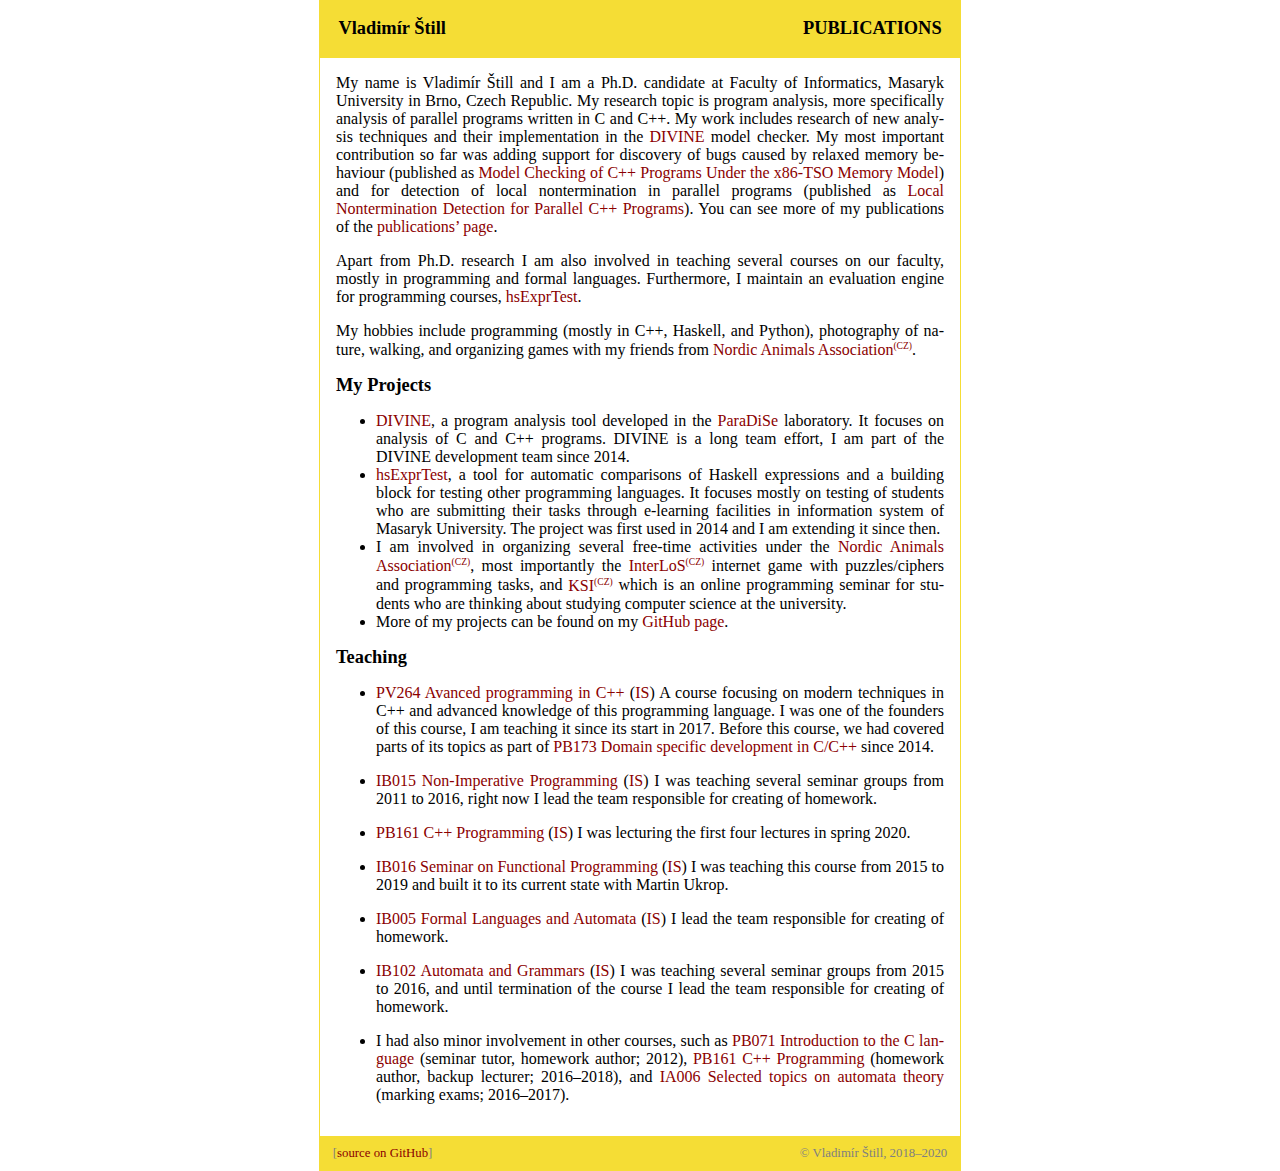
==== index.html @ 40d9edb2 "Build 2020-07-12_20:03:05" ====
<!DOCTYPE html>
<html xmlns="http://www.w3.org/1999/xhtml" lang="en" xml:lang="en">
    <head>
        <meta charset="utf-8" />
        <meta name="generator" content="pandoc" />
        <meta name="viewport" content="width=device-width, initial-scale=1.0, user-scalable=yes" />
        <meta name="author" content="Vladimír Štill">
        <title>Vladimír Štill</title>
        <link rel="stylesheet" href="/style.css">
        <!--[if lt IE 9]>
            <script src="//cdnjs.cloudflare.com/ajax/libs/html5shiv/3.7.3/html5shiv-printshiv.min.js"></script>
        <![endif]-->
    </head>
    <body>
        <div id="page">
            <div id="header" class="headfoot">
                <div id="logo" class="menuleft">
                    <a href="/">Vladimír Štill</a>
                </div>
                <div id="navigation" class="menuright">
                    <a href="/publications.html">Publications</a>
                </div>
            </div>
            <div id="content">
            <p>My name is Vladimír Štill and I am a Ph.D. candidate at Faculty of Informatics, Masaryk University in Brno, Czech Republic. My research topic is program analysis, more specifically analysis of parallel programs written in C and C++. My work includes research of new analysis techniques and their implementation in the <a href="https://divine.fi.muni.cz">DIVINE</a> model checker. My most important contribution so far was adding support for discovery of bugs caused by relaxed memory behaviour (published as <a href="https://divine.fi.muni.cz/2018/x86tso/">Model Checking of C++ Programs Under the x86-TSO Memory Model</a>) and for detection of local nontermination in parallel programs (published as <a href="https://divine.fi.muni.cz/2019/lnterm/">Local Nontermination Detection for Parallel C++ Programs</a>). You can see more of my publications of the <a href="publications.html">publications’ page</a>.</p>
<p>Apart from Ph.D. research I am also involved in teaching several courses on our faculty, mostly in programming and formal languages. Furthermore, I maintain an evaluation engine for programming courses, <a href="https://github.com/vlstill/hsExprTest">hsExprTest</a>.</p>
<p>My hobbies include programming (mostly in C++, Haskell, and Python), photography of nature, walking, and organizing games with my friends from <a href="http://zverinec.fi.muni.cz/">Nordic Animals Association<span class="cz">(CZ)</span></a>.</p>
<h2 id="my-projects">My Projects</h2>
<ul>
<li><a href="https://divine.fi.muni.cz">DIVINE</a>, a program analysis tool developed in the <a href="https://paradise.fi.muni.cz">ParaDiSe</a> laboratory. It focuses on analysis of C and C++ programs. DIVINE is a long team effort, I am part of the DIVINE development team since 2014.</li>
<li><a href="https://github.com/vlstill/hsExprTest">hsExprTest</a>, a tool for automatic comparisons of Haskell expressions and a building block for testing other programming languages. It focuses mostly on testing of students who are submitting their tasks through e-learning facilities in information system of Masaryk University. The project was first used in 2014 and I am extending it since then.</li>
<li>I am involved in organizing several free-time activities under the <a href="http://zverinec.fi.muni.cz/">Nordic Animals Association<span class="cz">(CZ)</span></a>, most importantly the <a href="https://interlos.fi.muni.cz">InterLoS<span class="cz">(CZ)</span></a> internet game with puzzles/ciphers and programming tasks, and <a href="https://ksi.fi.muni.cz">KSI<span class="cz">(CZ)</span></a> which is an online programming seminar for students who are thinking about studying computer science at the university.</li>
<li>More of my projects can be found on my <a href="https://github.com/vlstill">GitHub page</a>.</li>
</ul>
<h2 id="teaching">Teaching</h2>
<ul>
<li><p><a href="https://www.fi.muni.cz/pv264/">PV264 Avanced programming in C++</a> (<a href="https://is.muni.cz/auth/predmet/fi/jaro2019/PV264">IS</a>) A course focusing on modern techniques in C++ and advanced knowledge of this programming language. I was one of the founders of this course, I am teaching it since its start in 2017. Before this course, we had covered parts of its topics as part of <a href="https://is.muni.cz/predmet/fi/jaro2016/PB173?lang=en">PB173 Domain specific development in C/C++</a> since 2014.</p></li>
<li><p><a href="https://is.muni.cz/predmet/fi/podzim2019/IB015?lang=en">IB015 Non-Imperative Programming</a> (<a href="https://is.muni.cz/auth/predmet/fi/podzim2019/IB015">IS</a>) I was teaching several seminar groups from 2011 to 2016, right now I lead the team responsible for creating of homework.</p></li>
<li><p><a href="https://www.fi.muni.cz/pb161/">PB161 C++ Programming</a> (<a href="https://is.muni.cz/auth/predmet/fi/jaro2020/PB161">IS</a>) I was lecturing the first four lectures in spring 2020.</p></li>
<li><p><a href="https://is.muni.cz/predmet/fi/jaro2019/IB016?lang=en">IB016 Seminar on Functional Programming</a> (<a href="https://is.muni.cz/auth/predmet/fi/jaro2016/IB016">IS</a>) I was teaching this course from 2015 to 2019 and built it to its current state with Martin Ukrop.</p></li>
<li><p><a href="https://is.muni.cz/predmet/fi/jaro2020/IB005?lang=en">IB005 Formal Languages and Automata</a> (<a href="https://is.muni.cz/auth/predmet/fi/jaro2020/IB005">IS</a>) I lead the team responsible for creating of homework.</p></li>
<li><p><a href="https://is.muni.cz/predmet/fi/podzim2019/IB102?lang=en">IB102 Automata and Grammars</a> (<a href="https://is.muni.cz/auth/predmet/fi/podzim2019/IB102">IS</a>) I was teaching several seminar groups from 2015 to 2016, and until termination of the course I lead the team responsible for creating of homework.</p></li>
<li><p>I had also minor involvement in other courses, such as <a href="https://is.muni.cz/course/fi/autumn2012/PB071">PB071 Introduction to the C language</a> (seminar tutor, homework author; 2012), <a href="https://is.muni.cz/course/fi/autumn2018/PB161">PB161 C++ Programming</a> (homework author, backup lecturer; 2016–2018), and <a href="https://is.muni.cz/course/fi/autumn2017/IA006">IA006 Selected topics on automata theory</a> (marking exams; 2016–2017).</p></li>
</ul>
            </div>
            <div id="foother" class="headfoot">
                <div class="menuleft">
                    [<a href="https://github.com/vlstill/web">source on GitHub</a>]
                </div>
                <div class="menuright">
                    © Vladimír Štill, 2018–2020
                </div>
            </div>
        </div>
    </body>
</html>
<!-- vim: expandtab
-->
---- style.css ----
code {white-space: pre-wrap;}
span.smallcaps {font-variant: small-caps;}
span.underline {text-decoration: underline;}
div.column {display: inline-block; vertical-align: top; width: 50%;}
q { quotes: "“" "”" "‘" "’"; }

body {
    padding: 0px;
    margin: 0px;
}

#page {
    margin: auto;
    max-width: 80ch;
    border-width: 1px;
    border-style: none solid;
    border-color: #F5DD35;
}

@media ( max-width: 84ch ), ( max-device-width: 84ch ) {
	#page {
		border-style: none;
		max-width: none;
	}
}

#content {
    padding: 1em;
    padding-top: 0px;
}

.headfoot {
    margin-bottom: 0px;
    background-color: #F5DD35;
}

#header {
    padding: 1em;
    font-size: 115%;
    font-weight: bold;
}

.menuleft {
    float: left;
}

#header #logo a {
    color: inherit;
    text-decoration: none;
}

.menuright {
    text-align: right;
}

#header #navigation a {
    color: inherit;
    margin-left: 1em;
    text-decoration: none;
    text-transform: uppercase;
}

#foother {
    padding: 0.8em 1em;
    font-size: 80%;
    color: gray;
}

#content {
    hyphens: auto;
    text-align: justify;
}

a:link, a:visited, a:active { text-decoration: none; color: darkred; }
a:link:hover, a:visited:hover, a:active:hover { text-decoration: none; color: darkblue; }

.cz {
    vertical-align: super;
    font-size: 60%;
}

h1 { font-size: 125%; }
h2 { font-size: 115%; }
h3 { font-size: 107%; }
h4 { font-size: 100%; }

/* publist styles */

#publist .year {
    display: block;
    background-color: #F5DD3599;
    margin: 0.4em 0 0.4em 0;
    text-align: center;
    font-size: 1.2em;
    padding: 1px;
}

#publist p {
    margin: 0px;
    padding-top: 12px;
    padding-bottom: 12px;
}

#publist p + p {
    border-top: 1px solid #F5DD3599;
}
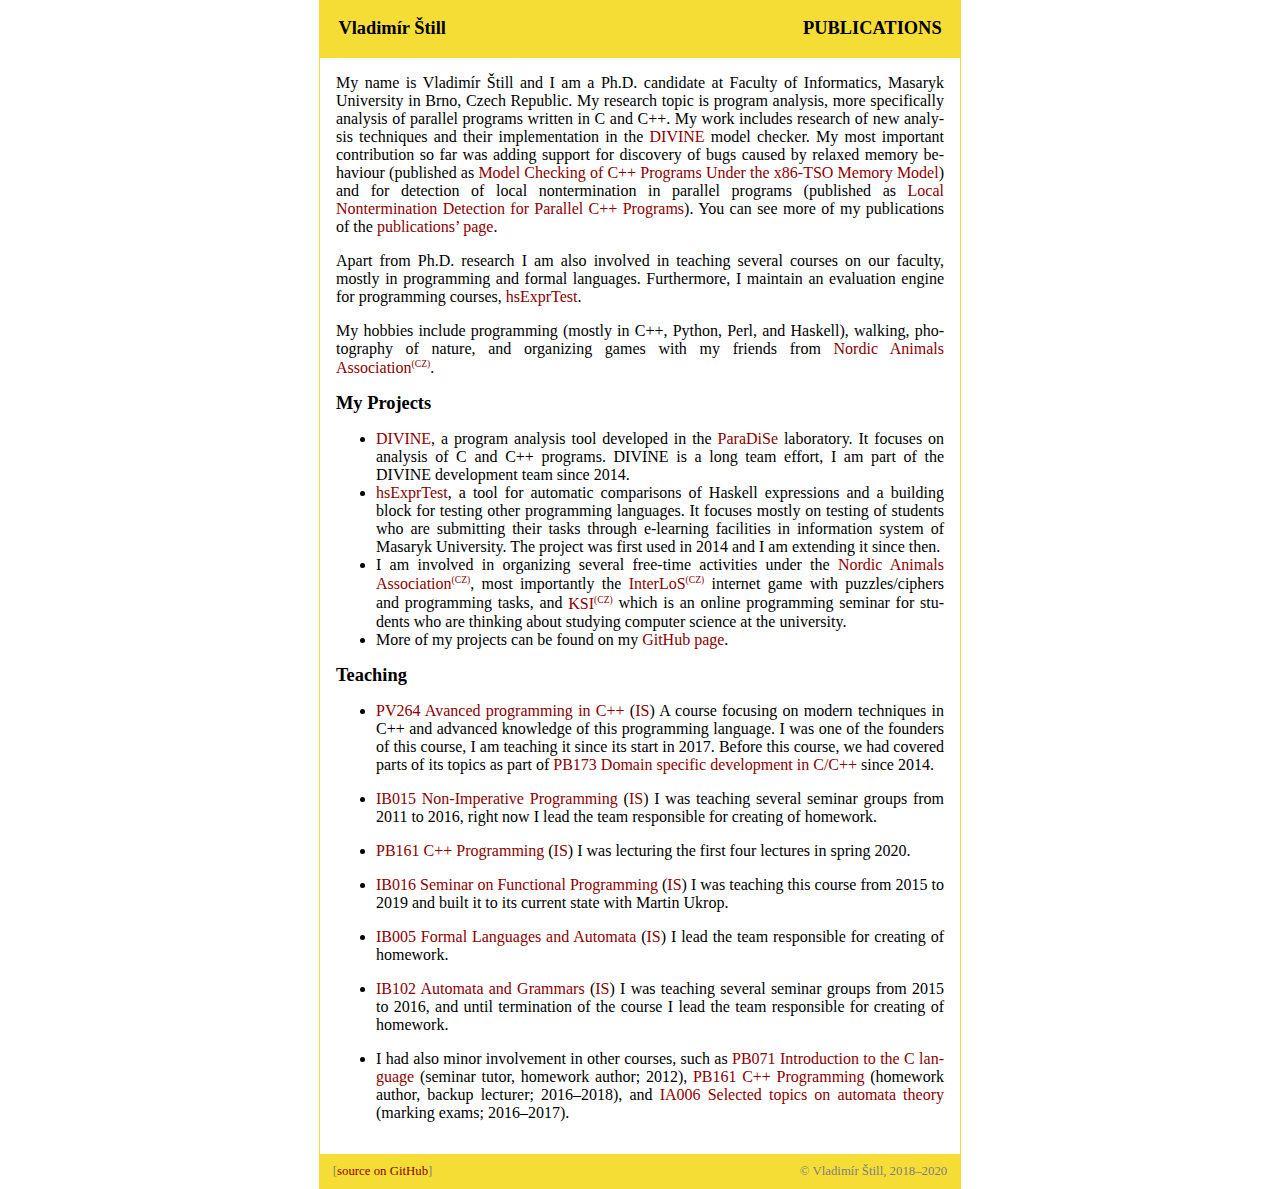
==== commit b5446550: "Build 2020-07-14_12:24:43" ====
--- a/index.html
+++ b/index.html
@@ -24,7 +24,7 @@
             <div id="content">
             <p>My name is Vladimír Štill and I am a Ph.D. candidate at Faculty of Informatics, Masaryk University in Brno, Czech Republic. My research topic is program analysis, more specifically analysis of parallel programs written in C and C++. My work includes research of new analysis techniques and their implementation in the <a href="https://divine.fi.muni.cz">DIVINE</a> model checker. My most important contribution so far was adding support for discovery of bugs caused by relaxed memory behaviour (published as <a href="https://divine.fi.muni.cz/2018/x86tso/">Model Checking of C++ Programs Under the x86-TSO Memory Model</a>) and for detection of local nontermination in parallel programs (published as <a href="https://divine.fi.muni.cz/2019/lnterm/">Local Nontermination Detection for Parallel C++ Programs</a>). You can see more of my publications of the <a href="publications.html">publications’ page</a>.</p>
 <p>Apart from Ph.D. research I am also involved in teaching several courses on our faculty, mostly in programming and formal languages. Furthermore, I maintain an evaluation engine for programming courses, <a href="https://github.com/vlstill/hsExprTest">hsExprTest</a>.</p>
-<p>My hobbies include programming (mostly in C++, Haskell, and Python), photography of nature, walking, and organizing games with my friends from <a href="http://zverinec.fi.muni.cz/">Nordic Animals Association<span class="cz">(CZ)</span></a>.</p>
+<p>My hobbies include programming (mostly in C++, Python, Perl, and Haskell), walking, photography of nature, and organizing games with my friends from <a href="http://zverinec.fi.muni.cz/">Nordic Animals Association<span class="cz">(CZ)</span></a>.</p>
 <h2 id="my-projects">My Projects</h2>
 <ul>
 <li><a href="https://divine.fi.muni.cz">DIVINE</a>, a program analysis tool developed in the <a href="https://paradise.fi.muni.cz">ParaDiSe</a> laboratory. It focuses on analysis of C and C++ programs. DIVINE is a long team effort, I am part of the DIVINE development team since 2014.</li>
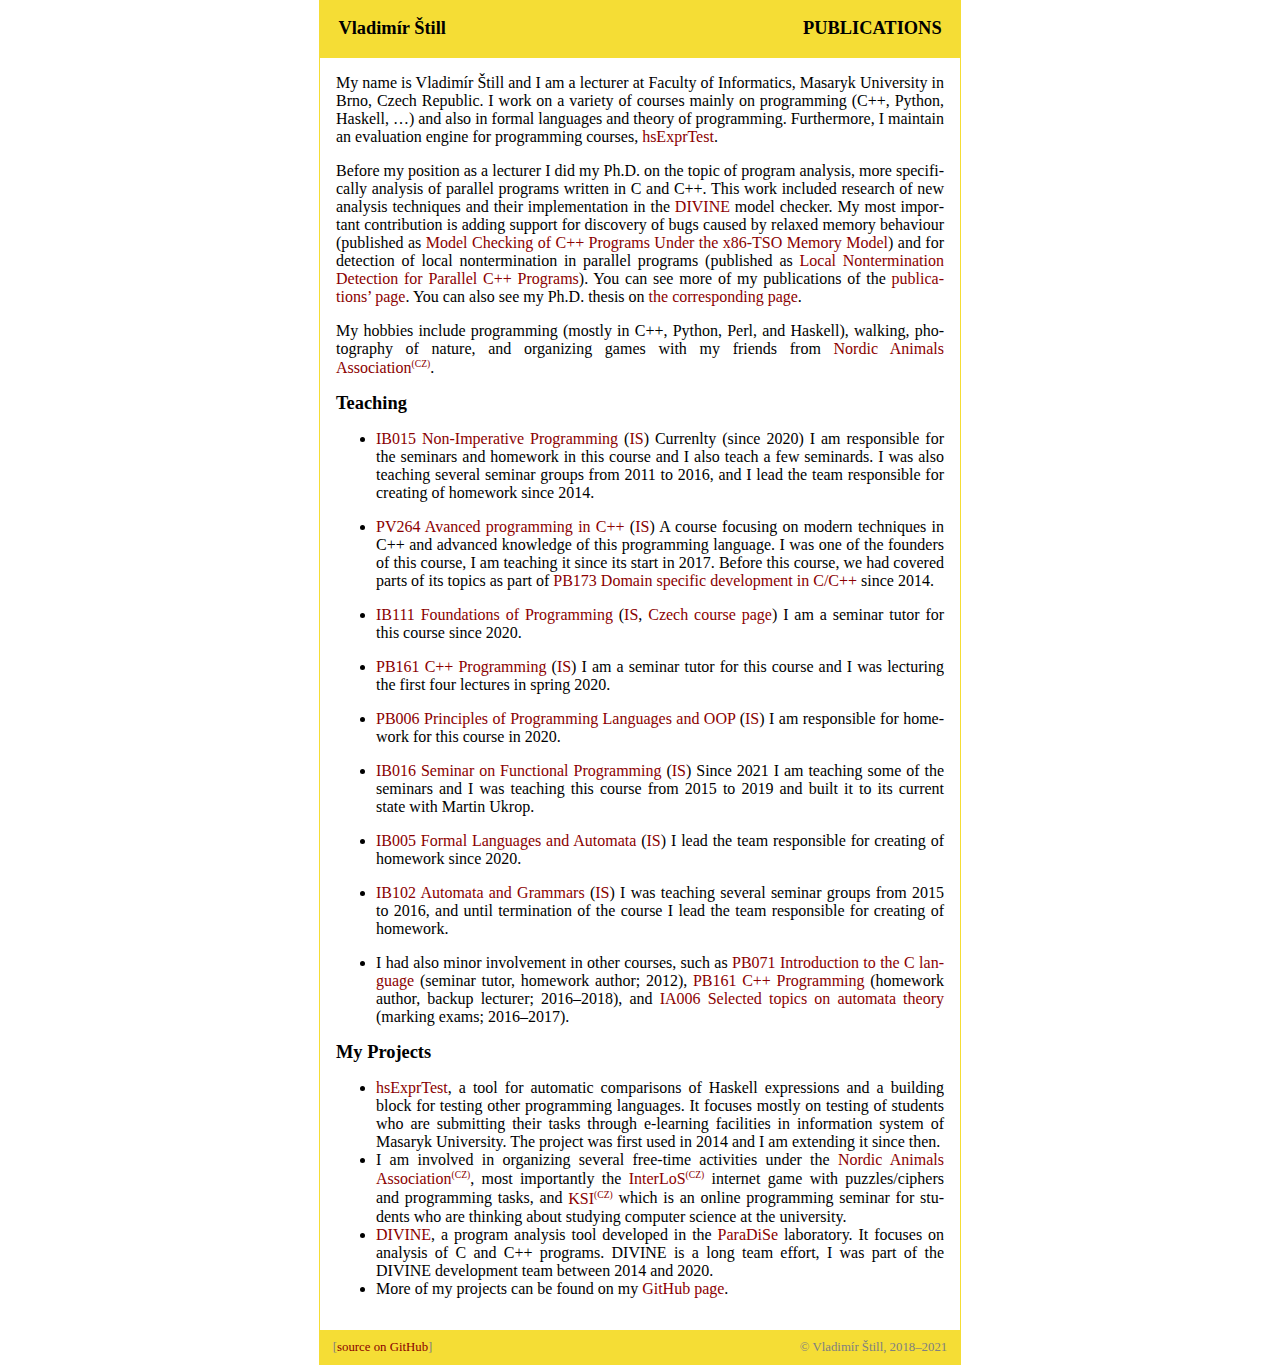
==== commit 619eb05e: "Build 2021-01-13_08:59:59" ====
--- a/index.html
+++ b/index.html
@@ -6,7 +6,7 @@
         <meta name="viewport" content="width=device-width, initial-scale=1.0, user-scalable=yes" />
         <meta name="author" content="Vladimír Štill">
         <title>Vladimír Štill</title>
-        <link rel="stylesheet" href="/style.css">
+        <link rel="stylesheet" href="./style.css">
         <!--[if lt IE 9]>
             <script src="//cdnjs.cloudflare.com/ajax/libs/html5shiv/3.7.3/html5shiv-printshiv.min.js"></script>
         <![endif]-->
@@ -15,32 +15,34 @@
         <div id="page">
             <div id="header" class="headfoot">
                 <div id="logo" class="menuleft">
-                    <a href="/">Vladimír Štill</a>
+                    <a href="./">Vladimír Štill</a>
                 </div>
                 <div id="navigation" class="menuright">
-                    <a href="/publications.html">Publications</a>
+                    <a href="./publications.html">Publications</a>
                 </div>
             </div>
             <div id="content">
-            <p>My name is Vladimír Štill and I am a Ph.D. candidate at Faculty of Informatics, Masaryk University in Brno, Czech Republic. My research topic is program analysis, more specifically analysis of parallel programs written in C and C++. My work includes research of new analysis techniques and their implementation in the <a href="https://divine.fi.muni.cz">DIVINE</a> model checker. My most important contribution so far was adding support for discovery of bugs caused by relaxed memory behaviour (published as <a href="https://divine.fi.muni.cz/2018/x86tso/">Model Checking of C++ Programs Under the x86-TSO Memory Model</a>) and for detection of local nontermination in parallel programs (published as <a href="https://divine.fi.muni.cz/2019/lnterm/">Local Nontermination Detection for Parallel C++ Programs</a>). You can see more of my publications of the <a href="publications.html">publications’ page</a>.</p>
-<p>Apart from Ph.D. research I am also involved in teaching several courses on our faculty, mostly in programming and formal languages. Furthermore, I maintain an evaluation engine for programming courses, <a href="https://github.com/vlstill/hsExprTest">hsExprTest</a>.</p>
+            <p>My name is Vladimír Štill and I am a lecturer at Faculty of Informatics, Masaryk University in Brno, Czech Republic. I work on a variety of courses mainly on programming (C++, Python, Haskell, …) and also in formal languages and theory of programming. Furthermore, I maintain an evaluation engine for programming courses, <a href="https://github.com/vlstill/hsExprTest">hsExprTest</a>.</p>
+<p>Before my position as a lecturer I did my Ph.D. on the topic of program analysis, more specifically analysis of parallel programs written in C and C++. This work included research of new analysis techniques and their implementation in the <a href="https://divine.fi.muni.cz">DIVINE</a> model checker. My most important contribution is adding support for discovery of bugs caused by relaxed memory behaviour (published as <a href="https://divine.fi.muni.cz/2018/x86tso/">Model Checking of C++ Programs Under the x86-TSO Memory Model</a>) and for detection of local nontermination in parallel programs (published as <a href="https://divine.fi.muni.cz/2019/lnterm/">Local Nontermination Detection for Parallel C++ Programs</a>). You can see more of my publications of the <a href="publications.html">publications’ page</a>. You can also see my Ph.D. thesis on <a href="phd/">the corresponding page</a>.</p>
 <p>My hobbies include programming (mostly in C++, Python, Perl, and Haskell), walking, photography of nature, and organizing games with my friends from <a href="http://zverinec.fi.muni.cz/">Nordic Animals Association<span class="cz">(CZ)</span></a>.</p>
+<h2 id="teaching">Teaching</h2>
+<ul>
+<li><p><a href="https://is.muni.cz/predmet/fi/podzim2020/IB015?lang=en">IB015 Non-Imperative Programming</a> (<a href="https://is.muni.cz/auth/predmet/fi/podzim2020/IB015">IS</a>) Currenlty (since 2020) I am responsible for the seminars and homework in this course and I also teach a few seminards. I was also teaching several seminar groups from 2011 to 2016, and I lead the team responsible for creating of homework since 2014.</p></li>
+<li><p><a href="https://www.fi.muni.cz/pv264/">PV264 Avanced programming in C++</a> (<a href="https://is.muni.cz/auth/predmet/fi/podzim2020/PV264?lang=en">IS</a>) A course focusing on modern techniques in C++ and advanced knowledge of this programming language. I was one of the founders of this course, I am teaching it since its start in 2017. Before this course, we had covered parts of its topics as part of <a href="https://is.muni.cz/predmet/fi/jaro2016/PB173?lang=en">PB173 Domain specific development in C/C++</a> since 2014.</p></li>
+<li><p><a href="https://is.muni.cz/course/fi/autumn2020/IB111">IB111 Foundations of Programming</a> (<a href="https://is.muni.cz/auth/course/fi/autumn2020/IB111">IS</a>, <a href="https://www.fi.muni.cz/ib111/">Czech course page</a>) I am a seminar tutor for this course since 2020.</p></li>
+<li><p><a href="https://www.fi.muni.cz/pb161/">PB161 C++ Programming</a> (<a href="https://is.muni.cz/auth/predmet/fi/jaro2020/PB161">IS</a>) I am a seminar tutor for this course and I was lecturing the first four lectures in spring 2020.</p></li>
+<li><p><a href="https://is.muni.cz/course/fi/autumn2020/PB006?lang=en">PB006 Principles of Programming Languages and OOP</a> (<a href="https://is.muni.cz/auth/course/fi/autumn2020/PB006">IS</a>) I am responsible for homework for this course in 2020.</p></li>
+<li><p><a href="https://is.muni.cz/predmet/fi/jaro2019/IB016?lang=en">IB016 Seminar on Functional Programming</a> (<a href="https://is.muni.cz/auth/predmet/fi/jaro2016/IB016">IS</a>) Since 2021 I am teaching some of the seminars and I was teaching this course from 2015 to 2019 and built it to its current state with Martin Ukrop.</p></li>
+<li><p><a href="https://is.muni.cz/predmet/fi/jaro2020/IB005?lang=en">IB005 Formal Languages and Automata</a> (<a href="https://is.muni.cz/auth/predmet/fi/jaro2020/IB005">IS</a>) I lead the team responsible for creating of homework since 2020.</p></li>
+<li><p><a href="https://is.muni.cz/predmet/fi/podzim2019/IB102?lang=en">IB102 Automata and Grammars</a> (<a href="https://is.muni.cz/auth/predmet/fi/podzim2019/IB102">IS</a>) I was teaching several seminar groups from 2015 to 2016, and until termination of the course I lead the team responsible for creating of homework.</p></li>
+<li><p>I had also minor involvement in other courses, such as <a href="https://is.muni.cz/course/fi/autumn2012/PB071">PB071 Introduction to the C language</a> (seminar tutor, homework author; 2012), <a href="https://is.muni.cz/course/fi/autumn2018/PB161">PB161 C++ Programming</a> (homework author, backup lecturer; 2016–2018), and <a href="https://is.muni.cz/course/fi/autumn2017/IA006">IA006 Selected topics on automata theory</a> (marking exams; 2016–2017).</p></li>
+</ul>
 <h2 id="my-projects">My Projects</h2>
 <ul>
-<li><a href="https://divine.fi.muni.cz">DIVINE</a>, a program analysis tool developed in the <a href="https://paradise.fi.muni.cz">ParaDiSe</a> laboratory. It focuses on analysis of C and C++ programs. DIVINE is a long team effort, I am part of the DIVINE development team since 2014.</li>
 <li><a href="https://github.com/vlstill/hsExprTest">hsExprTest</a>, a tool for automatic comparisons of Haskell expressions and a building block for testing other programming languages. It focuses mostly on testing of students who are submitting their tasks through e-learning facilities in information system of Masaryk University. The project was first used in 2014 and I am extending it since then.</li>
 <li>I am involved in organizing several free-time activities under the <a href="http://zverinec.fi.muni.cz/">Nordic Animals Association<span class="cz">(CZ)</span></a>, most importantly the <a href="https://interlos.fi.muni.cz">InterLoS<span class="cz">(CZ)</span></a> internet game with puzzles/ciphers and programming tasks, and <a href="https://ksi.fi.muni.cz">KSI<span class="cz">(CZ)</span></a> which is an online programming seminar for students who are thinking about studying computer science at the university.</li>
+<li><a href="https://divine.fi.muni.cz">DIVINE</a>, a program analysis tool developed in the <a href="https://paradise.fi.muni.cz">ParaDiSe</a> laboratory. It focuses on analysis of C and C++ programs. DIVINE is a long team effort, I was part of the DIVINE development team between 2014 and 2020.</li>
 <li>More of my projects can be found on my <a href="https://github.com/vlstill">GitHub page</a>.</li>
-</ul>
-<h2 id="teaching">Teaching</h2>
-<ul>
-<li><p><a href="https://www.fi.muni.cz/pv264/">PV264 Avanced programming in C++</a> (<a href="https://is.muni.cz/auth/predmet/fi/jaro2019/PV264">IS</a>) A course focusing on modern techniques in C++ and advanced knowledge of this programming language. I was one of the founders of this course, I am teaching it since its start in 2017. Before this course, we had covered parts of its topics as part of <a href="https://is.muni.cz/predmet/fi/jaro2016/PB173?lang=en">PB173 Domain specific development in C/C++</a> since 2014.</p></li>
-<li><p><a href="https://is.muni.cz/predmet/fi/podzim2019/IB015?lang=en">IB015 Non-Imperative Programming</a> (<a href="https://is.muni.cz/auth/predmet/fi/podzim2019/IB015">IS</a>) I was teaching several seminar groups from 2011 to 2016, right now I lead the team responsible for creating of homework.</p></li>
-<li><p><a href="https://www.fi.muni.cz/pb161/">PB161 C++ Programming</a> (<a href="https://is.muni.cz/auth/predmet/fi/jaro2020/PB161">IS</a>) I was lecturing the first four lectures in spring 2020.</p></li>
-<li><p><a href="https://is.muni.cz/predmet/fi/jaro2019/IB016?lang=en">IB016 Seminar on Functional Programming</a> (<a href="https://is.muni.cz/auth/predmet/fi/jaro2016/IB016">IS</a>) I was teaching this course from 2015 to 2019 and built it to its current state with Martin Ukrop.</p></li>
-<li><p><a href="https://is.muni.cz/predmet/fi/jaro2020/IB005?lang=en">IB005 Formal Languages and Automata</a> (<a href="https://is.muni.cz/auth/predmet/fi/jaro2020/IB005">IS</a>) I lead the team responsible for creating of homework.</p></li>
-<li><p><a href="https://is.muni.cz/predmet/fi/podzim2019/IB102?lang=en">IB102 Automata and Grammars</a> (<a href="https://is.muni.cz/auth/predmet/fi/podzim2019/IB102">IS</a>) I was teaching several seminar groups from 2015 to 2016, and until termination of the course I lead the team responsible for creating of homework.</p></li>
-<li><p>I had also minor involvement in other courses, such as <a href="https://is.muni.cz/course/fi/autumn2012/PB071">PB071 Introduction to the C language</a> (seminar tutor, homework author; 2012), <a href="https://is.muni.cz/course/fi/autumn2018/PB161">PB161 C++ Programming</a> (homework author, backup lecturer; 2016–2018), and <a href="https://is.muni.cz/course/fi/autumn2017/IA006">IA006 Selected topics on automata theory</a> (marking exams; 2016–2017).</p></li>
 </ul>
             </div>
             <div id="foother" class="headfoot">
@@ -48,7 +50,7 @@
                     [<a href="https://github.com/vlstill/web">source on GitHub</a>]
                 </div>
                 <div class="menuright">
-                    © Vladimír Štill, 2018–2020
+                    © Vladimír Štill, 2018–2021
                 </div>
             </div>
         </div>
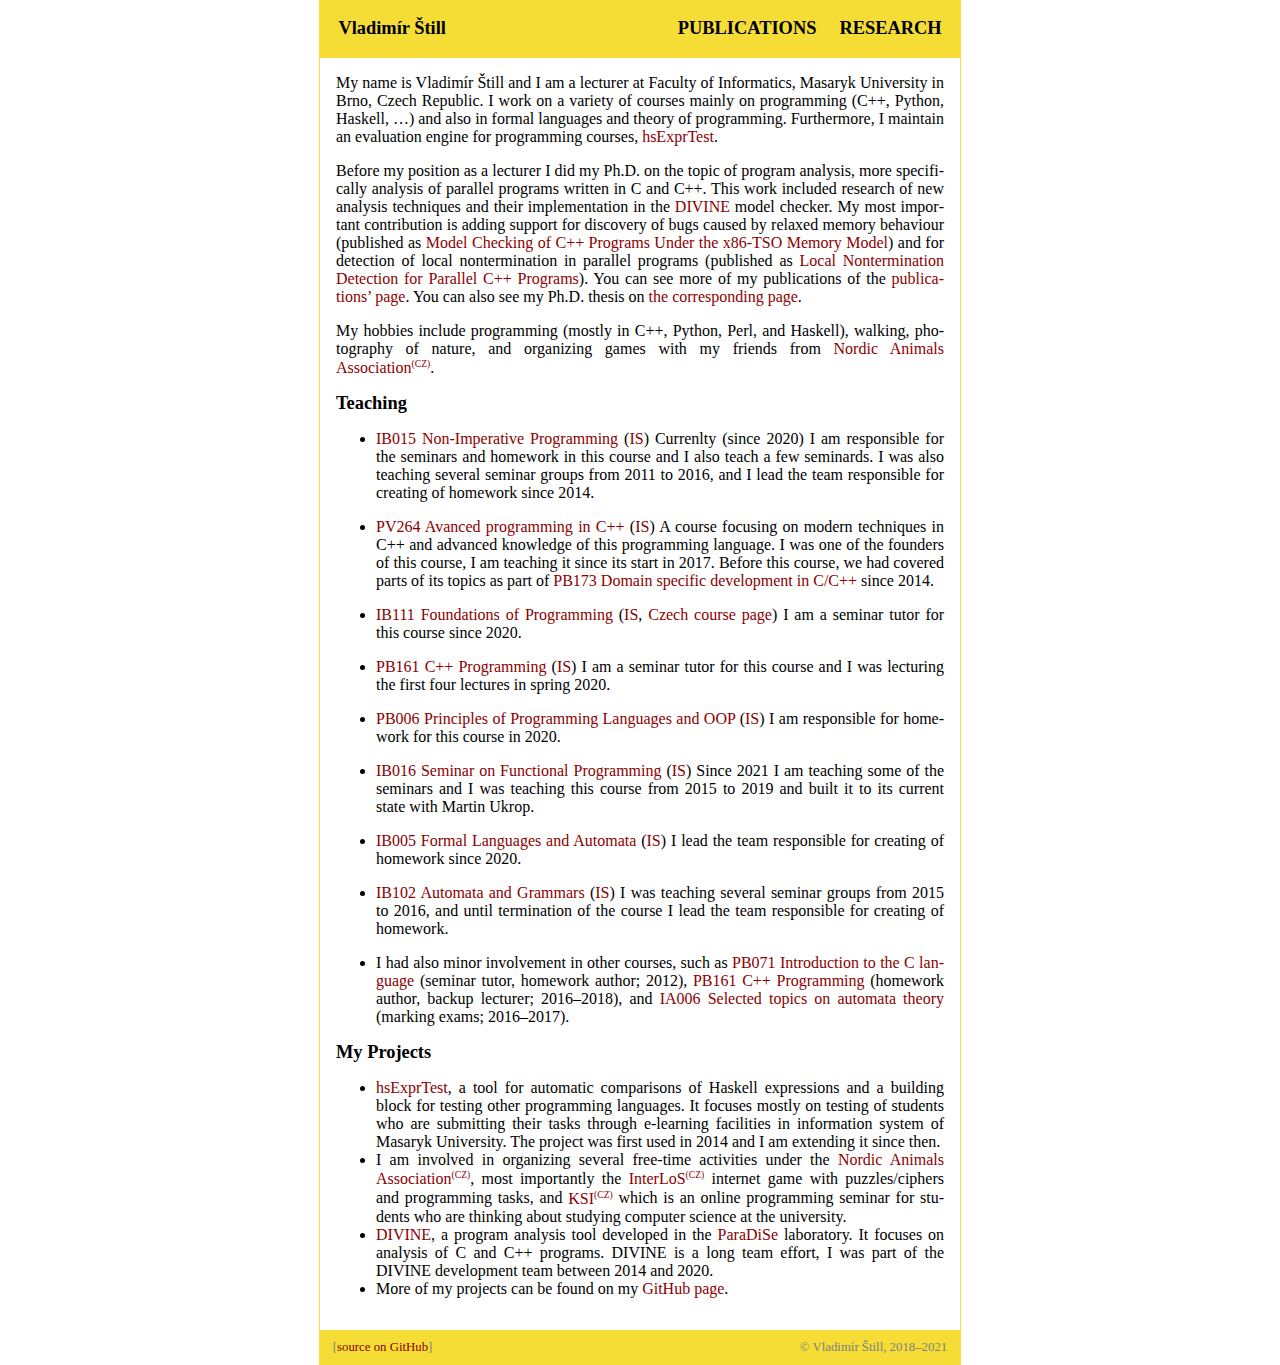
==== commit 50af8d5b: "Build 2021-01-13_10:21:10" ====
--- a/index.html
+++ b/index.html
@@ -19,6 +19,7 @@
                 </div>
                 <div id="navigation" class="menuright">
                     <a href="./publications.html">Publications</a>
+                    <a href="./phd/">Research</a>
                 </div>
             </div>
             <div id="content">
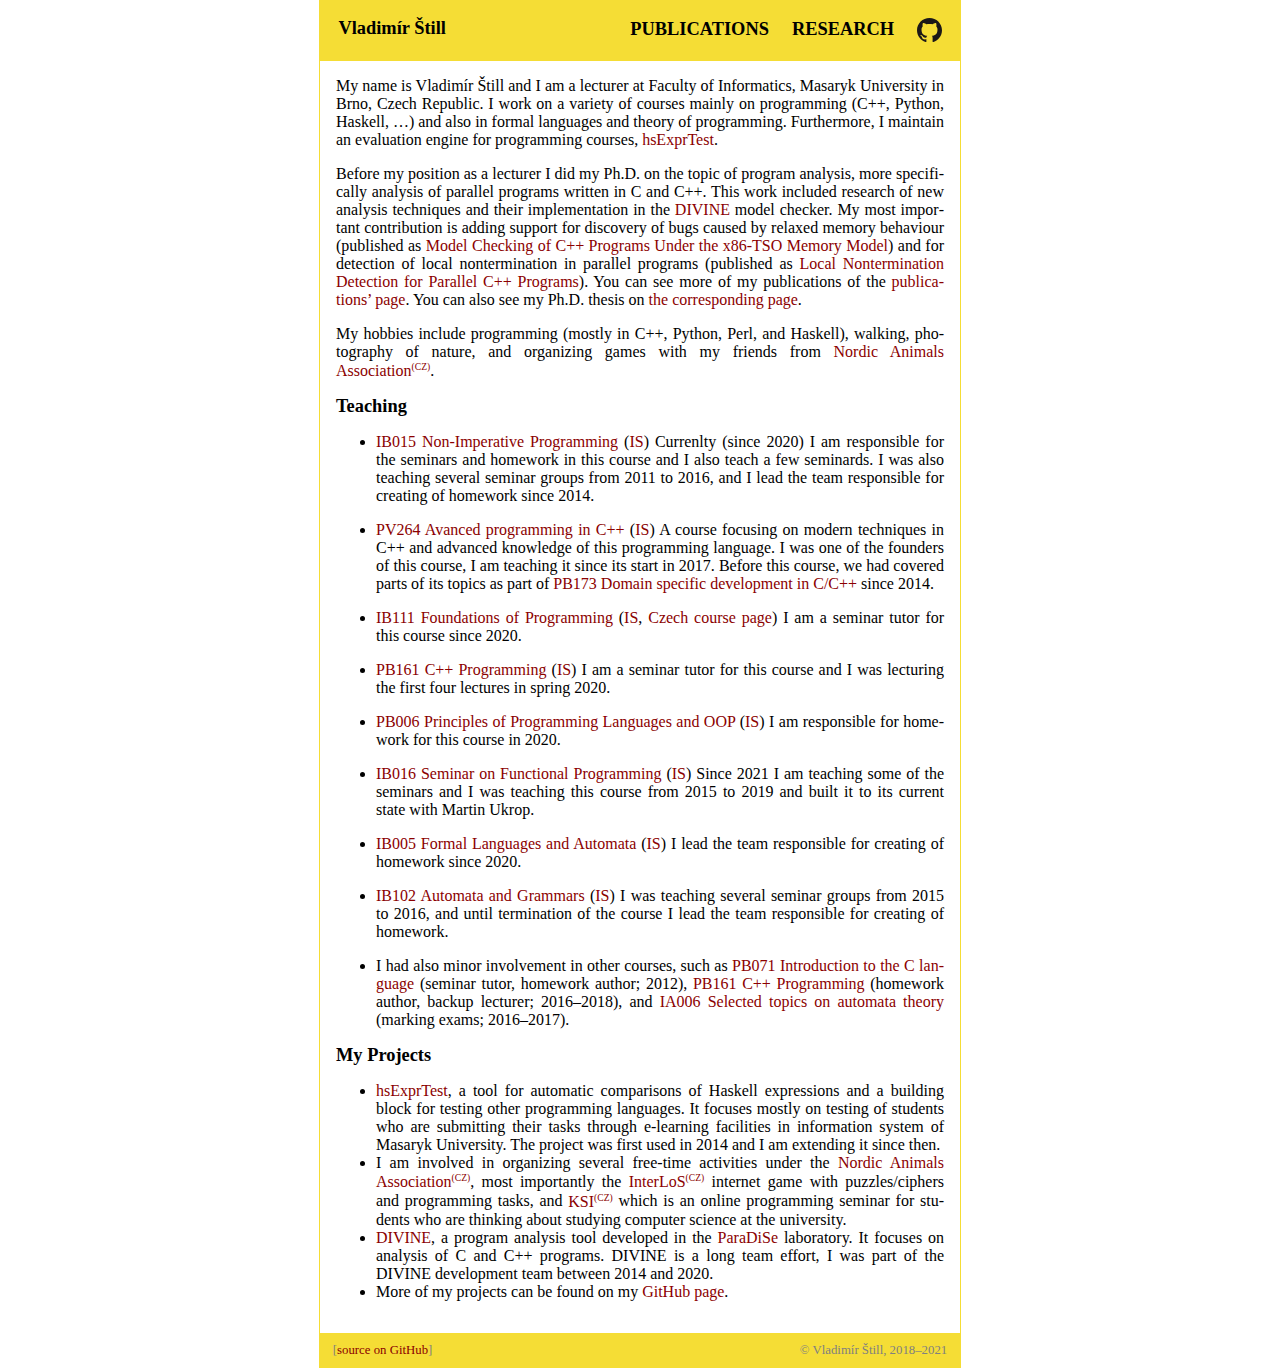
==== commit 1a6374a9: "Build 2021-01-17_18:21:03" ====
--- a/index.html
+++ b/index.html
@@ -20,6 +20,7 @@
                 <div id="navigation" class="menuright">
                     <a href="./publications.html">Publications</a>
                     <a href="./phd/">Research</a>
+                    <a href="https://github.com/vlstill" class="icon"><img src="./img/github-mark-small.svg" alt="GitHub"></a>
                 </div>
             </div>
             <div id="content">
--- a/style.css
+++ b/style.css
@@ -38,6 +38,15 @@
     padding: 1em;
     font-size: 115%;
     font-weight: bold;
+}
+
+#header a.icon {
+    display: inline-block;
+}
+
+#header a.icon img {
+    height: 1.3em;
+    vertical-align: middle;
 }
 
 .menuleft {
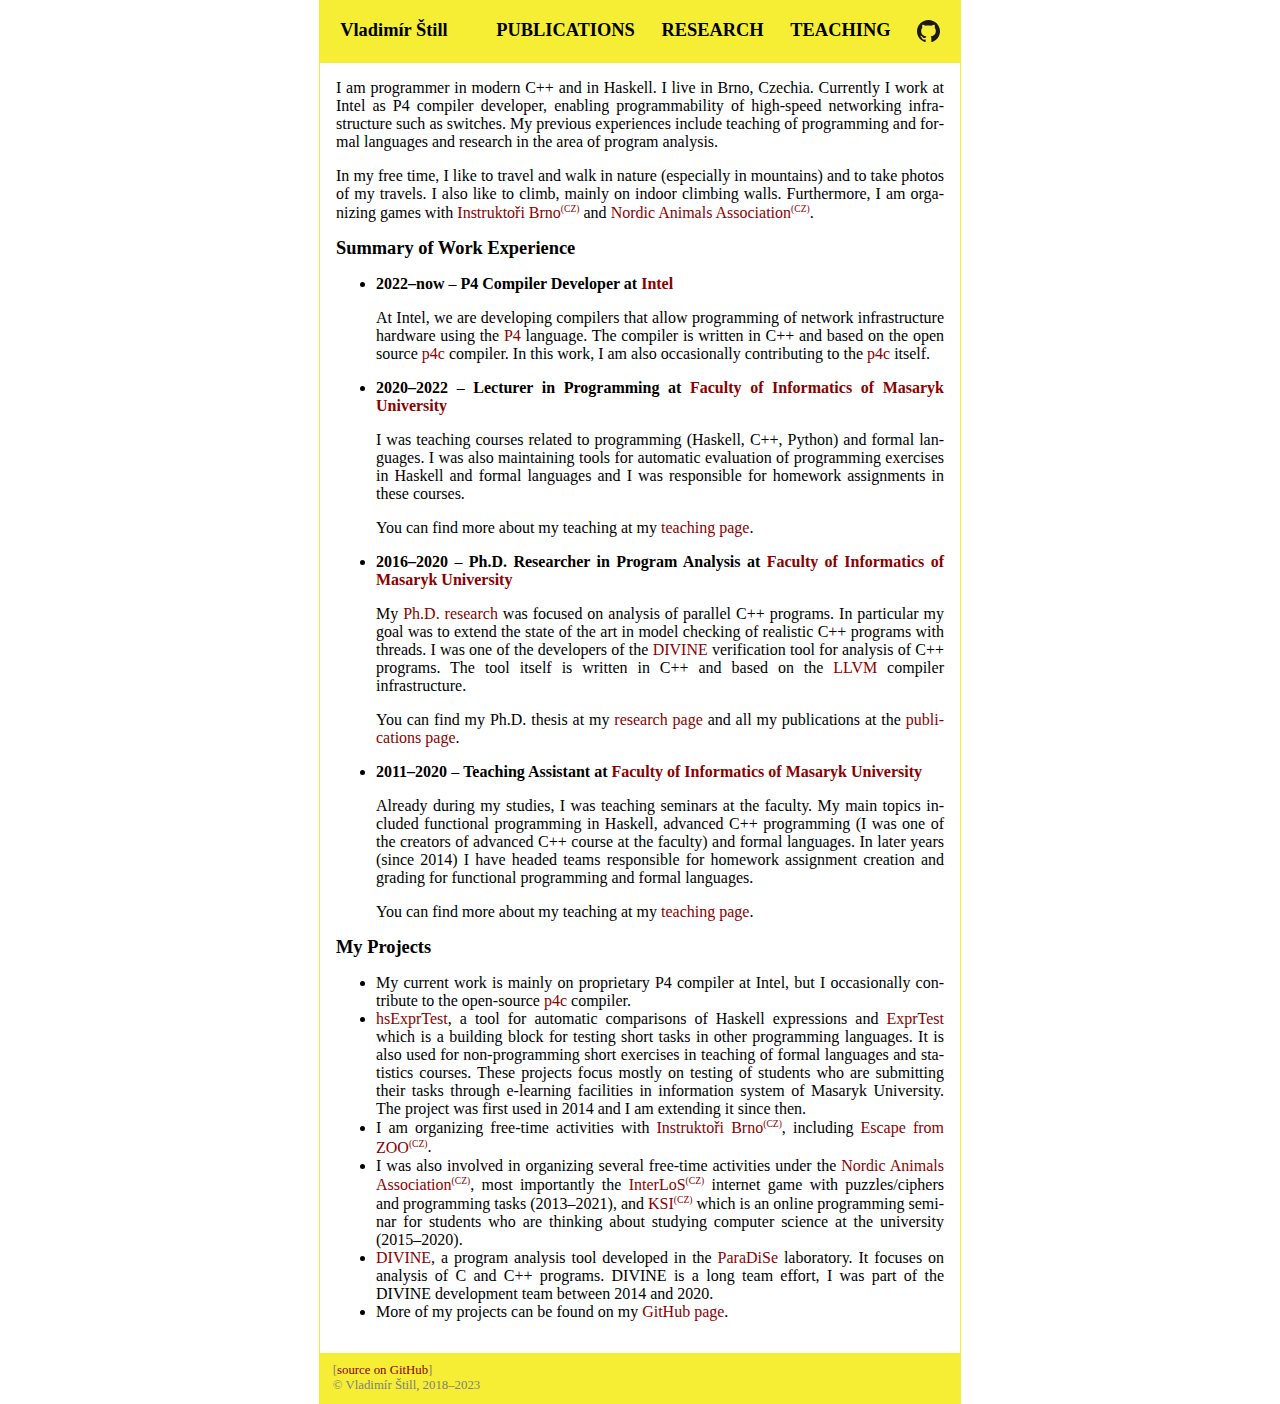
==== commit 8542ca34: "Build 2023-02-11_10:42:18" ====
--- a/index.html
+++ b/index.html
@@ -20,29 +20,33 @@
                 <div id="navigation" class="menuright">
                     <a href="./publications.html">Publications</a>
                     <a href="./phd/">Research</a>
+                    <a href="./teaching.html">Teaching</a>
                     <a href="https://github.com/vlstill" class="icon"><img src="./img/github-mark-small.svg" alt="GitHub"></a>
                 </div>
             </div>
             <div id="content">
-            <p>My name is Vladimír Štill and I am a lecturer at Faculty of Informatics, Masaryk University in Brno, Czech Republic. I work on a variety of courses mainly on programming (C++, Python, Haskell, …) and also in formal languages and theory of programming. Furthermore, I maintain an evaluation engine for programming courses, <a href="https://github.com/vlstill/hsExprTest">hsExprTest</a>.</p>
-<p>Before my position as a lecturer I did my Ph.D. on the topic of program analysis, more specifically analysis of parallel programs written in C and C++. This work included research of new analysis techniques and their implementation in the <a href="https://divine.fi.muni.cz">DIVINE</a> model checker. My most important contribution is adding support for discovery of bugs caused by relaxed memory behaviour (published as <a href="https://divine.fi.muni.cz/2018/x86tso/">Model Checking of C++ Programs Under the x86-TSO Memory Model</a>) and for detection of local nontermination in parallel programs (published as <a href="https://divine.fi.muni.cz/2019/lnterm/">Local Nontermination Detection for Parallel C++ Programs</a>). You can see more of my publications of the <a href="publications.html">publications’ page</a>. You can also see my Ph.D. thesis on <a href="phd/">the corresponding page</a>.</p>
-<p>My hobbies include programming (mostly in C++, Python, Perl, and Haskell), walking, photography of nature, and organizing games with my friends from <a href="http://zverinec.fi.muni.cz/">Nordic Animals Association<span class="cz">(CZ)</span></a>.</p>
-<h2 id="teaching">Teaching</h2>
+            <p>I am programmer in modern C++ and in Haskell. I live in Brno, Czechia. Currently I work at Intel as P4 compiler developer, enabling programmability of high-speed networking infrastructure such as switches. My previous experiences include teaching of programming and formal languages and research in the area of program analysis.</p>
+<p>In my free time, I like to travel and walk in nature (especially in mountains) and to take photos of my travels. I also like to climb, mainly on indoor climbing walls. Furthermore, I am organizing games with <a href="https://instruktori.cz">Instruktoři Brno<span class="cz">(CZ)</span></a> and <a href="http://zverinec.fi.muni.cz/">Nordic Animals Association<span class="cz">(CZ)</span></a>.</p>
+<h2 id="summary-of-work-experience">Summary of Work Experience</h2>
 <ul>
-<li><p><a href="https://is.muni.cz/predmet/fi/podzim2020/IB015?lang=en">IB015 Non-Imperative Programming</a> (<a href="https://is.muni.cz/auth/predmet/fi/podzim2020/IB015">IS</a>) Currenlty (since 2020) I am responsible for the seminars and homework in this course and I also teach a few seminards. I was also teaching several seminar groups from 2011 to 2016, and I lead the team responsible for creating of homework since 2014.</p></li>
-<li><p><a href="https://www.fi.muni.cz/pv264/">PV264 Avanced programming in C++</a> (<a href="https://is.muni.cz/auth/predmet/fi/podzim2020/PV264?lang=en">IS</a>) A course focusing on modern techniques in C++ and advanced knowledge of this programming language. I was one of the founders of this course, I am teaching it since its start in 2017. Before this course, we had covered parts of its topics as part of <a href="https://is.muni.cz/predmet/fi/jaro2016/PB173?lang=en">PB173 Domain specific development in C/C++</a> since 2014.</p></li>
-<li><p><a href="https://is.muni.cz/course/fi/autumn2020/IB111">IB111 Foundations of Programming</a> (<a href="https://is.muni.cz/auth/course/fi/autumn2020/IB111">IS</a>, <a href="https://www.fi.muni.cz/ib111/">Czech course page</a>) I am a seminar tutor for this course since 2020.</p></li>
-<li><p><a href="https://www.fi.muni.cz/pb161/">PB161 C++ Programming</a> (<a href="https://is.muni.cz/auth/predmet/fi/jaro2020/PB161">IS</a>) I am a seminar tutor for this course and I was lecturing the first four lectures in spring 2020.</p></li>
-<li><p><a href="https://is.muni.cz/course/fi/autumn2020/PB006?lang=en">PB006 Principles of Programming Languages and OOP</a> (<a href="https://is.muni.cz/auth/course/fi/autumn2020/PB006">IS</a>) I am responsible for homework for this course in 2020.</p></li>
-<li><p><a href="https://is.muni.cz/predmet/fi/jaro2019/IB016?lang=en">IB016 Seminar on Functional Programming</a> (<a href="https://is.muni.cz/auth/predmet/fi/jaro2016/IB016">IS</a>) Since 2021 I am teaching some of the seminars and I was teaching this course from 2015 to 2019 and built it to its current state with Martin Ukrop.</p></li>
-<li><p><a href="https://is.muni.cz/predmet/fi/jaro2020/IB005?lang=en">IB005 Formal Languages and Automata</a> (<a href="https://is.muni.cz/auth/predmet/fi/jaro2020/IB005">IS</a>) I lead the team responsible for creating of homework since 2020.</p></li>
-<li><p><a href="https://is.muni.cz/predmet/fi/podzim2019/IB102?lang=en">IB102 Automata and Grammars</a> (<a href="https://is.muni.cz/auth/predmet/fi/podzim2019/IB102">IS</a>) I was teaching several seminar groups from 2015 to 2016, and until termination of the course I lead the team responsible for creating of homework.</p></li>
-<li><p>I had also minor involvement in other courses, such as <a href="https://is.muni.cz/course/fi/autumn2012/PB071">PB071 Introduction to the C language</a> (seminar tutor, homework author; 2012), <a href="https://is.muni.cz/course/fi/autumn2018/PB161">PB161 C++ Programming</a> (homework author, backup lecturer; 2016–2018), and <a href="https://is.muni.cz/course/fi/autumn2017/IA006">IA006 Selected topics on automata theory</a> (marking exams; 2016–2017).</p></li>
+<li><p><strong>2022–now</strong> – <strong>P4 Compiler Developer at <a href="https://intel.com">Intel</a></strong></p>
+<p>At Intel, we are developing compilers that allow programming of network infrastructure hardware using the <a href="https://p4.org">P4</a> language. The compiler is written in C++ and based on the open source <a href="https://github.com/p4lang/p4c">p4c</a> compiler. In this work, I am also occasionally contributing to the <a href="https://github.com/p4lang/p4c">p4c</a> itself.</p></li>
+<li><p><strong>2020–2022</strong> – <strong>Lecturer in Programming at <a href="https://fi.muni.cz">Faculty of Informatics of Masaryk University</a></strong></p>
+<p>I was teaching courses related to programming (Haskell, C++, Python) and formal languages. I was also maintaining tools for automatic evaluation of programming exercises in Haskell and formal languages and I was responsible for homework assignments in these courses.</p>
+<p>You can find more about my teaching at my <a href="teaching.html">teaching page</a>.</p></li>
+<li><p><strong>2016–2020</strong> – <strong>Ph.D. Researcher in Program Analysis at <a href="https://fi.muni.cz">Faculty of Informatics of Masaryk University</a></strong></p>
+<p>My <a href="phd/">Ph.D. research</a> was focused on analysis of parallel C++ programs. In particular my goal was to extend the state of the art in model checking of realistic C++ programs with threads. I was one of the developers of the <a href="https://divine.fi.muni.cz">DIVINE</a> verification tool for analysis of C++ programs. The tool itself is written in C++ and based on the <a href="https://llvm.org">LLVM</a> compiler infrastructure.</p>
+<p>You can find my Ph.D. thesis at my <a href="phd/">research page</a> and all my publications at the <a href="publications.html">publications page</a>.</p></li>
+<li><p><strong>2011–2020</strong> – <strong>Teaching Assistant at <a href="https://fi.muni.cz">Faculty of Informatics of Masaryk University</a></strong></p>
+<p>Already during my studies, I was teaching seminars at the faculty. My main topics included functional programming in Haskell, advanced C++ programming (I was one of the creators of advanced C++ course at the faculty) and formal languages. In later years (since 2014) I have headed teams responsible for homework assignment creation and grading for functional programming and formal languages.</p>
+<p>You can find more about my teaching at my <a href="teaching.html">teaching page</a>.</p></li>
 </ul>
 <h2 id="my-projects">My Projects</h2>
 <ul>
-<li><a href="https://github.com/vlstill/hsExprTest">hsExprTest</a>, a tool for automatic comparisons of Haskell expressions and a building block for testing other programming languages. It focuses mostly on testing of students who are submitting their tasks through e-learning facilities in information system of Masaryk University. The project was first used in 2014 and I am extending it since then.</li>
-<li>I am involved in organizing several free-time activities under the <a href="http://zverinec.fi.muni.cz/">Nordic Animals Association<span class="cz">(CZ)</span></a>, most importantly the <a href="https://interlos.fi.muni.cz">InterLoS<span class="cz">(CZ)</span></a> internet game with puzzles/ciphers and programming tasks, and <a href="https://ksi.fi.muni.cz">KSI<span class="cz">(CZ)</span></a> which is an online programming seminar for students who are thinking about studying computer science at the university.</li>
+<li>My current work is mainly on proprietary P4 compiler at Intel, but I occasionally contribute to the open-source <a href="https://github.com/p4lang/p4c">p4c</a> compiler.</li>
+<li><a href="https://github.com/vlstill/hsExprTest">hsExprTest</a>, a tool for automatic comparisons of Haskell expressions and <a href="https://github.com/vlstill/exprTest">ExprTest</a> which is a building block for testing short tasks in other programming languages. It is also used for non-programming short exercises in teaching of formal languages and statistics courses. These projects focus mostly on testing of students who are submitting their tasks through e-learning facilities in information system of Masaryk University. The project was first used in 2014 and I am extending it since then.</li>
+<li>I am organizing free-time activities with <a href="https://instruktori.cz">Instruktoři Brno<span class="cz">(CZ)</span></a>, including <a href="https://zoo.instruktori.cz/">Escape from ZOO<span class="cz">(CZ)</span></a>.</li>
+<li>I was also involved in organizing several free-time activities under the <a href="http://zverinec.fi.muni.cz/">Nordic Animals Association<span class="cz">(CZ)</span></a>, most importantly the <a href="https://interlos.fi.muni.cz">InterLoS<span class="cz">(CZ)</span></a> internet game with puzzles/ciphers and programming tasks (2013–2021), and <a href="https://ksi.fi.muni.cz">KSI<span class="cz">(CZ)</span></a> which is an online programming seminar for students who are thinking about studying computer science at the university (2015–2020).</li>
 <li><a href="https://divine.fi.muni.cz">DIVINE</a>, a program analysis tool developed in the <a href="https://paradise.fi.muni.cz">ParaDiSe</a> laboratory. It focuses on analysis of C and C++ programs. DIVINE is a long team effort, I was part of the DIVINE development team between 2014 and 2020.</li>
 <li>More of my projects can be found on my <a href="https://github.com/vlstill">GitHub page</a>.</li>
 </ul>
@@ -52,7 +56,7 @@
                     [<a href="https://github.com/vlstill/web">source on GitHub</a>]
                 </div>
                 <div class="menuright">
-                    © Vladimír Štill, 2018–2021
+                    © Vladimír Štill, 2018–2023
                 </div>
             </div>
         </div>
--- a/style.css
+++ b/style.css
@@ -14,7 +14,7 @@
     max-width: 80ch;
     border-width: 1px;
     border-style: none solid;
-    border-color: #F5DD35;
+    border-color: #F5EE35;
 }
 
 @media ( max-width: 84ch ), ( max-device-width: 84ch ) {
@@ -31,13 +31,20 @@
 
 .headfoot {
     margin-bottom: 0px;
-    background-color: #F5DD35;
+    background-color: #F5EE35;
 }
 
 #header {
     padding: 1em;
     font-size: 115%;
     font-weight: bold;
+    display: flex;
+}
+
+#header a {
+    padding: 0.1em;
+    display: inline-flex;
+    height: 1.2em;
 }
 
 #header a.icon {
@@ -45,12 +52,12 @@
 }
 
 #header a.icon img {
-    height: 1.3em;
-    vertical-align: middle;
+    height: 1.2em;
+    vertical-align: top;
 }
 
 .menuleft {
-    float: left;
+    margin-right: auto;
 }
 
 #header #logo a {
@@ -59,7 +66,7 @@
 }
 
 .menuright {
-    text-align: right;
+    margin-left: auto;
 }
 
 #header #navigation a {
@@ -82,6 +89,11 @@
 
 a:link, a:visited, a:active { text-decoration: none; color: darkred; }
 a:link:hover, a:visited:hover, a:active:hover { text-decoration: none; color: darkblue; }
+#header a:link:hover, #header a:visited:hover, #header a:active:hover {
+    text-decoration: none;
+    color: darkblue;
+    background-color: #e5d046;
+}
 
 .cz {
     vertical-align: super;
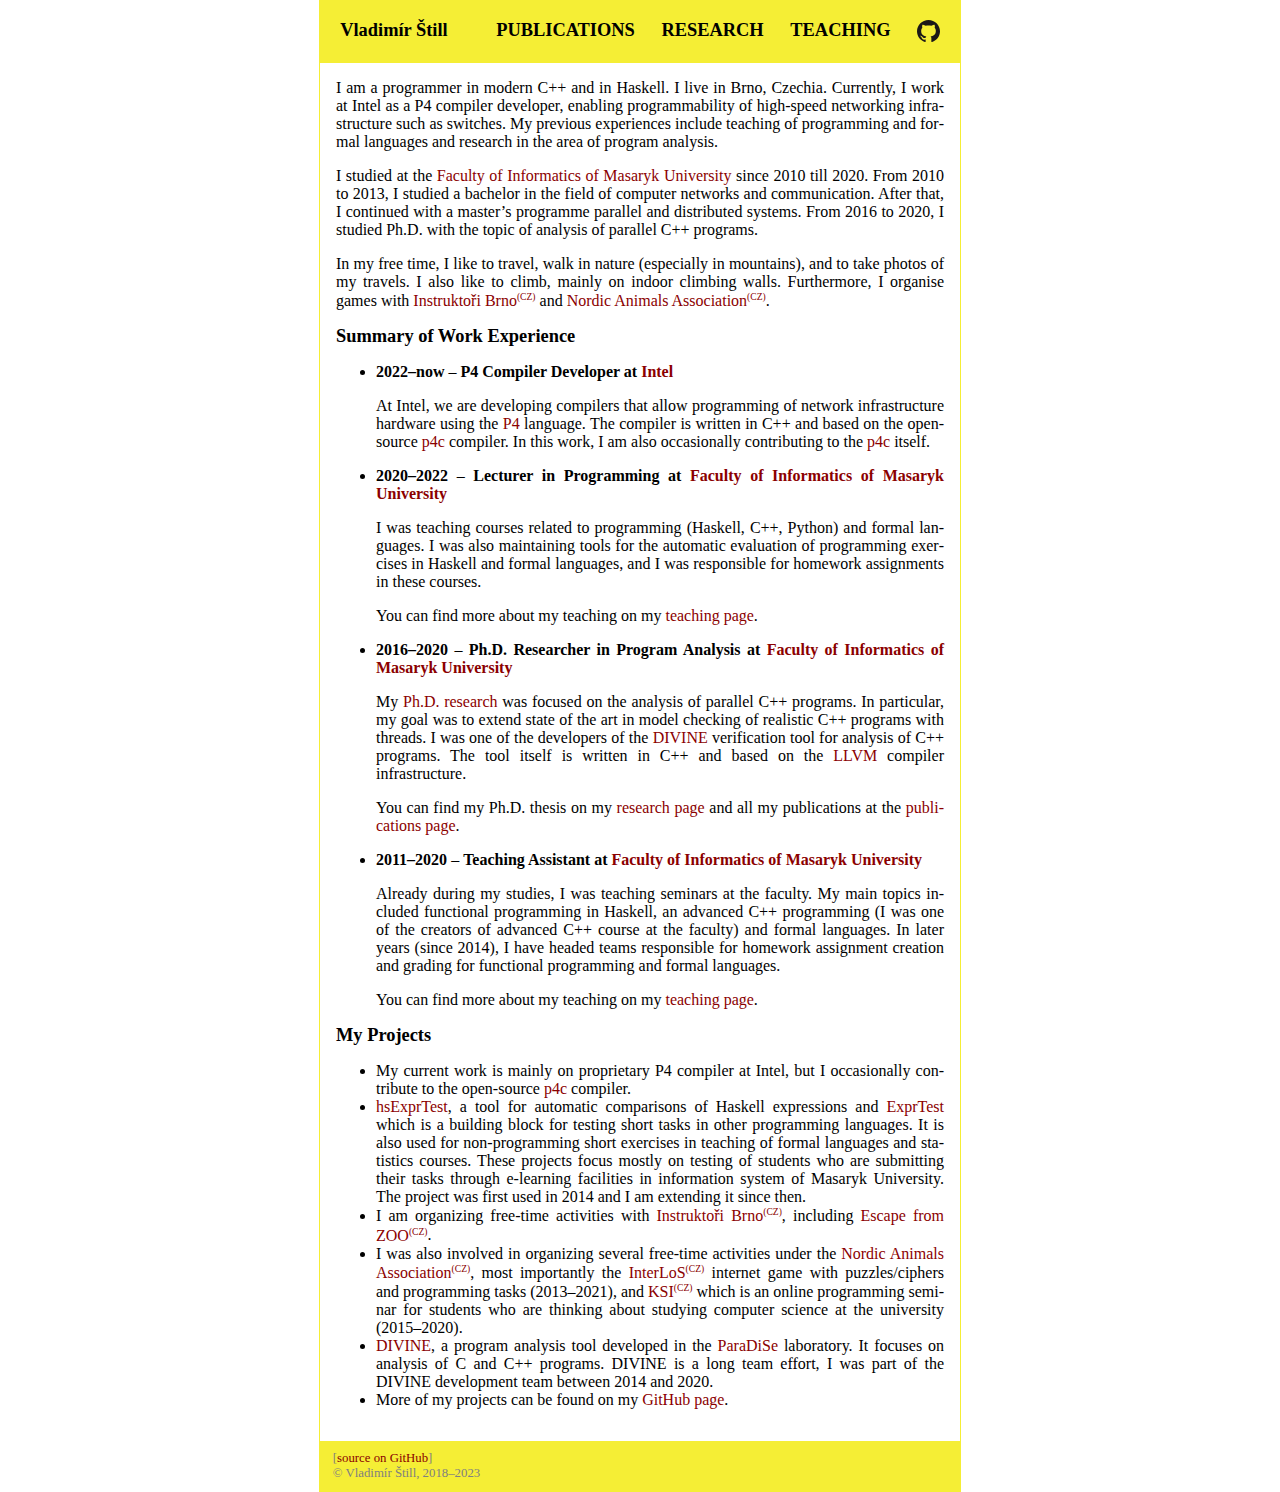
==== commit fff083ce: "Build 2023-02-12_17:11:32" ====
--- a/index.html
+++ b/index.html
@@ -25,27 +25,28 @@
                 </div>
             </div>
             <div id="content">
-            <p>I am programmer in modern C++ and in Haskell. I live in Brno, Czechia. Currently I work at Intel as P4 compiler developer, enabling programmability of high-speed networking infrastructure such as switches. My previous experiences include teaching of programming and formal languages and research in the area of program analysis.</p>
-<p>In my free time, I like to travel and walk in nature (especially in mountains) and to take photos of my travels. I also like to climb, mainly on indoor climbing walls. Furthermore, I am organizing games with <a href="https://instruktori.cz">Instruktoři Brno<span class="cz">(CZ)</span></a> and <a href="http://zverinec.fi.muni.cz/">Nordic Animals Association<span class="cz">(CZ)</span></a>.</p>
+            <p>I am a programmer in modern C++ and in Haskell. I live in Brno, Czechia. Currently, I work at Intel as a P4 compiler developer, enabling programmability of high-speed networking infrastructure such as switches. My previous experiences include teaching of programming and formal languages and research in the area of program analysis.</p>
+<p>I studied at the <a href="https://fi.muni.cz">Faculty of Informatics of Masaryk University</a> since 2010 till 2020. From 2010 to 2013, I studied a bachelor in the field of computer networks and communication. After that, I continued with a master’s programme parallel and distributed systems. From 2016 to 2020, I studied Ph.D. with the topic of analysis of parallel C++ programs.</p>
+<p>In my free time, I like to travel, walk in nature (especially in mountains), and to take photos of my travels. I also like to climb, mainly on indoor climbing walls. Furthermore, I organise games with <a href="https://instruktori.cz">Instruktoři Brno<span class="cz">(CZ)</span></a> and <a href="http://zverinec.fi.muni.cz/">Nordic Animals Association<span class="cz">(CZ)</span></a>.</p>
 <h2 id="summary-of-work-experience">Summary of Work Experience</h2>
 <ul>
 <li><p><strong>2022–now</strong> – <strong>P4 Compiler Developer at <a href="https://intel.com">Intel</a></strong></p>
-<p>At Intel, we are developing compilers that allow programming of network infrastructure hardware using the <a href="https://p4.org">P4</a> language. The compiler is written in C++ and based on the open source <a href="https://github.com/p4lang/p4c">p4c</a> compiler. In this work, I am also occasionally contributing to the <a href="https://github.com/p4lang/p4c">p4c</a> itself.</p></li>
+<p>At Intel, we are developing compilers that allow programming of network infrastructure hardware using the <a href="https://p4.org">P4</a> language. The compiler is written in C++ and based on the open-source <a href="https://github.com/p4lang/p4c">p4c</a> compiler. In this work, I am also occasionally contributing to the <a href="https://github.com/p4lang/p4c">p4c</a> itself.</p></li>
 <li><p><strong>2020–2022</strong> – <strong>Lecturer in Programming at <a href="https://fi.muni.cz">Faculty of Informatics of Masaryk University</a></strong></p>
-<p>I was teaching courses related to programming (Haskell, C++, Python) and formal languages. I was also maintaining tools for automatic evaluation of programming exercises in Haskell and formal languages and I was responsible for homework assignments in these courses.</p>
-<p>You can find more about my teaching at my <a href="teaching.html">teaching page</a>.</p></li>
+<p>I was teaching courses related to programming (Haskell, C++, Python) and formal languages. I was also maintaining tools for the automatic evaluation of programming exercises in Haskell and formal languages, and I was responsible for homework assignments in these courses.</p>
+<p>You can find more about my teaching on my <a href="teaching.html">teaching page</a>.</p></li>
 <li><p><strong>2016–2020</strong> – <strong>Ph.D. Researcher in Program Analysis at <a href="https://fi.muni.cz">Faculty of Informatics of Masaryk University</a></strong></p>
-<p>My <a href="phd/">Ph.D. research</a> was focused on analysis of parallel C++ programs. In particular my goal was to extend the state of the art in model checking of realistic C++ programs with threads. I was one of the developers of the <a href="https://divine.fi.muni.cz">DIVINE</a> verification tool for analysis of C++ programs. The tool itself is written in C++ and based on the <a href="https://llvm.org">LLVM</a> compiler infrastructure.</p>
-<p>You can find my Ph.D. thesis at my <a href="phd/">research page</a> and all my publications at the <a href="publications.html">publications page</a>.</p></li>
+<p>My <a href="phd/">Ph.D. research</a> was focused on the analysis of parallel C++ programs. In particular, my goal was to extend state of the art in model checking of realistic C++ programs with threads. I was one of the developers of the <a href="https://divine.fi.muni.cz">DIVINE</a> verification tool for analysis of C++ programs. The tool itself is written in C++ and based on the <a href="https://llvm.org">LLVM</a> compiler infrastructure.</p>
+<p>You can find my Ph.D. thesis on my <a href="phd/">research page</a> and all my publications at the <a href="publications.html">publications page</a>.</p></li>
 <li><p><strong>2011–2020</strong> – <strong>Teaching Assistant at <a href="https://fi.muni.cz">Faculty of Informatics of Masaryk University</a></strong></p>
-<p>Already during my studies, I was teaching seminars at the faculty. My main topics included functional programming in Haskell, advanced C++ programming (I was one of the creators of advanced C++ course at the faculty) and formal languages. In later years (since 2014) I have headed teams responsible for homework assignment creation and grading for functional programming and formal languages.</p>
-<p>You can find more about my teaching at my <a href="teaching.html">teaching page</a>.</p></li>
+<p>Already during my studies, I was teaching seminars at the faculty. My main topics included functional programming in Haskell, an advanced C++ programming (I was one of the creators of advanced C++ course at the faculty) and formal languages. In later years (since 2014), I have headed teams responsible for homework assignment creation and grading for functional programming and formal languages.</p>
+<p>You can find more about my teaching on my <a href="teaching.html">teaching page</a>.</p></li>
 </ul>
 <h2 id="my-projects">My Projects</h2>
 <ul>
 <li>My current work is mainly on proprietary P4 compiler at Intel, but I occasionally contribute to the open-source <a href="https://github.com/p4lang/p4c">p4c</a> compiler.</li>
-<li><a href="https://github.com/vlstill/hsExprTest">hsExprTest</a>, a tool for automatic comparisons of Haskell expressions and <a href="https://github.com/vlstill/exprTest">ExprTest</a> which is a building block for testing short tasks in other programming languages. It is also used for non-programming short exercises in teaching of formal languages and statistics courses. These projects focus mostly on testing of students who are submitting their tasks through e-learning facilities in information system of Masaryk University. The project was first used in 2014 and I am extending it since then.</li>
-<li>I am organizing free-time activities with <a href="https://instruktori.cz">Instruktoři Brno<span class="cz">(CZ)</span></a>, including <a href="https://zoo.instruktori.cz/">Escape from ZOO<span class="cz">(CZ)</span></a>.</li>
+<li><a href="https://github.com/vlstill/hsExprTest">hsExprTest</a>, a tool for automatic comparisons of Haskell expressions and <a href="https://github.com/vlstill/exprTest">ExprTest</a> which is a building block for testing short tasks in other programming languages. It is also used for non-programming short exercises in teaching of formal languages and statistics courses. These projects focus mostly on testing of students who are submitting their tasks through e-learning facilities in information system of Masaryk University. The project was first used in 2014 and I am extending it since then.</li>
+<li>I am organizing free-time activities with <a href="https://instruktori.cz">Instruktoři Brno<span class="cz">(CZ)</span></a>, including <a href="https://zoo.instruktori.cz/">Escape from ZOO<span class="cz">(CZ)</span></a>.</li>
 <li>I was also involved in organizing several free-time activities under the <a href="http://zverinec.fi.muni.cz/">Nordic Animals Association<span class="cz">(CZ)</span></a>, most importantly the <a href="https://interlos.fi.muni.cz">InterLoS<span class="cz">(CZ)</span></a> internet game with puzzles/ciphers and programming tasks (2013–2021), and <a href="https://ksi.fi.muni.cz">KSI<span class="cz">(CZ)</span></a> which is an online programming seminar for students who are thinking about studying computer science at the university (2015–2020).</li>
 <li><a href="https://divine.fi.muni.cz">DIVINE</a>, a program analysis tool developed in the <a href="https://paradise.fi.muni.cz">ParaDiSe</a> laboratory. It focuses on analysis of C and C++ programs. DIVINE is a long team effort, I was part of the DIVINE development team between 2014 and 2020.</li>
 <li>More of my projects can be found on my <a href="https://github.com/vlstill">GitHub page</a>.</li>
